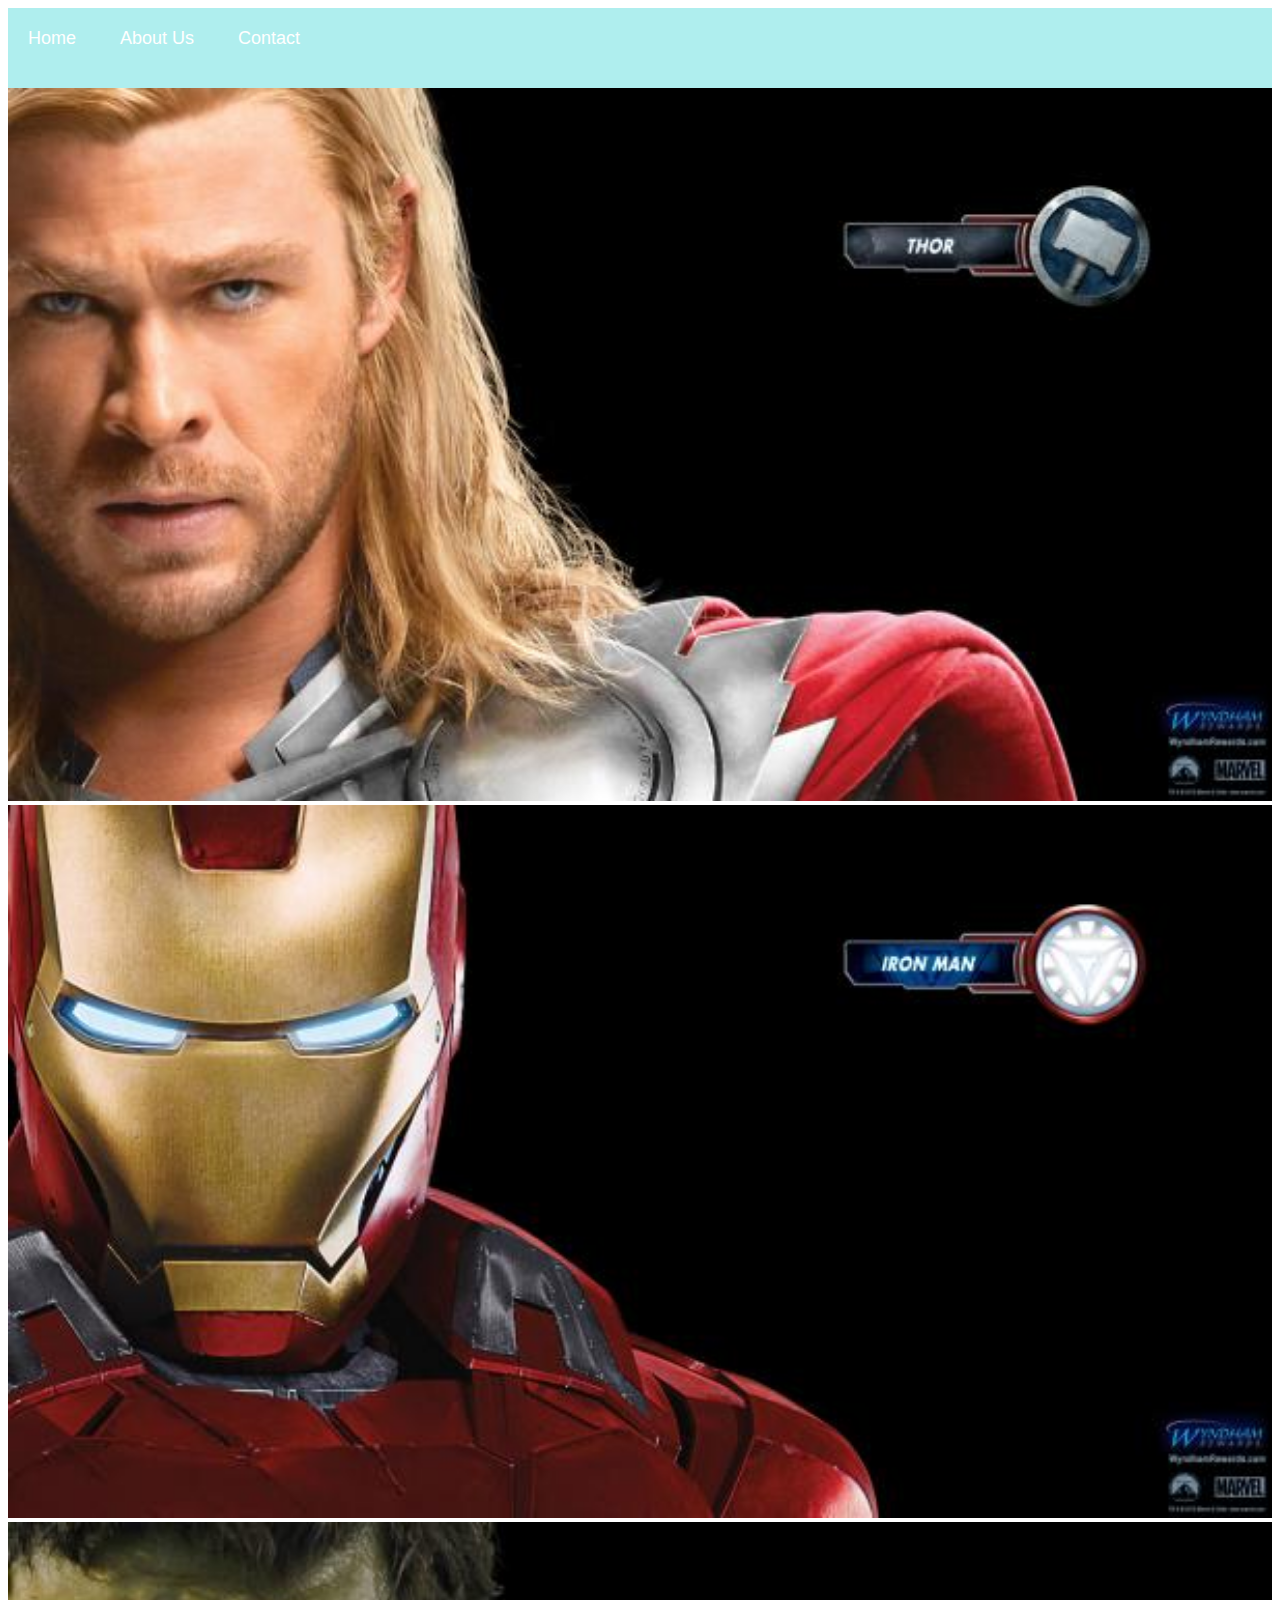
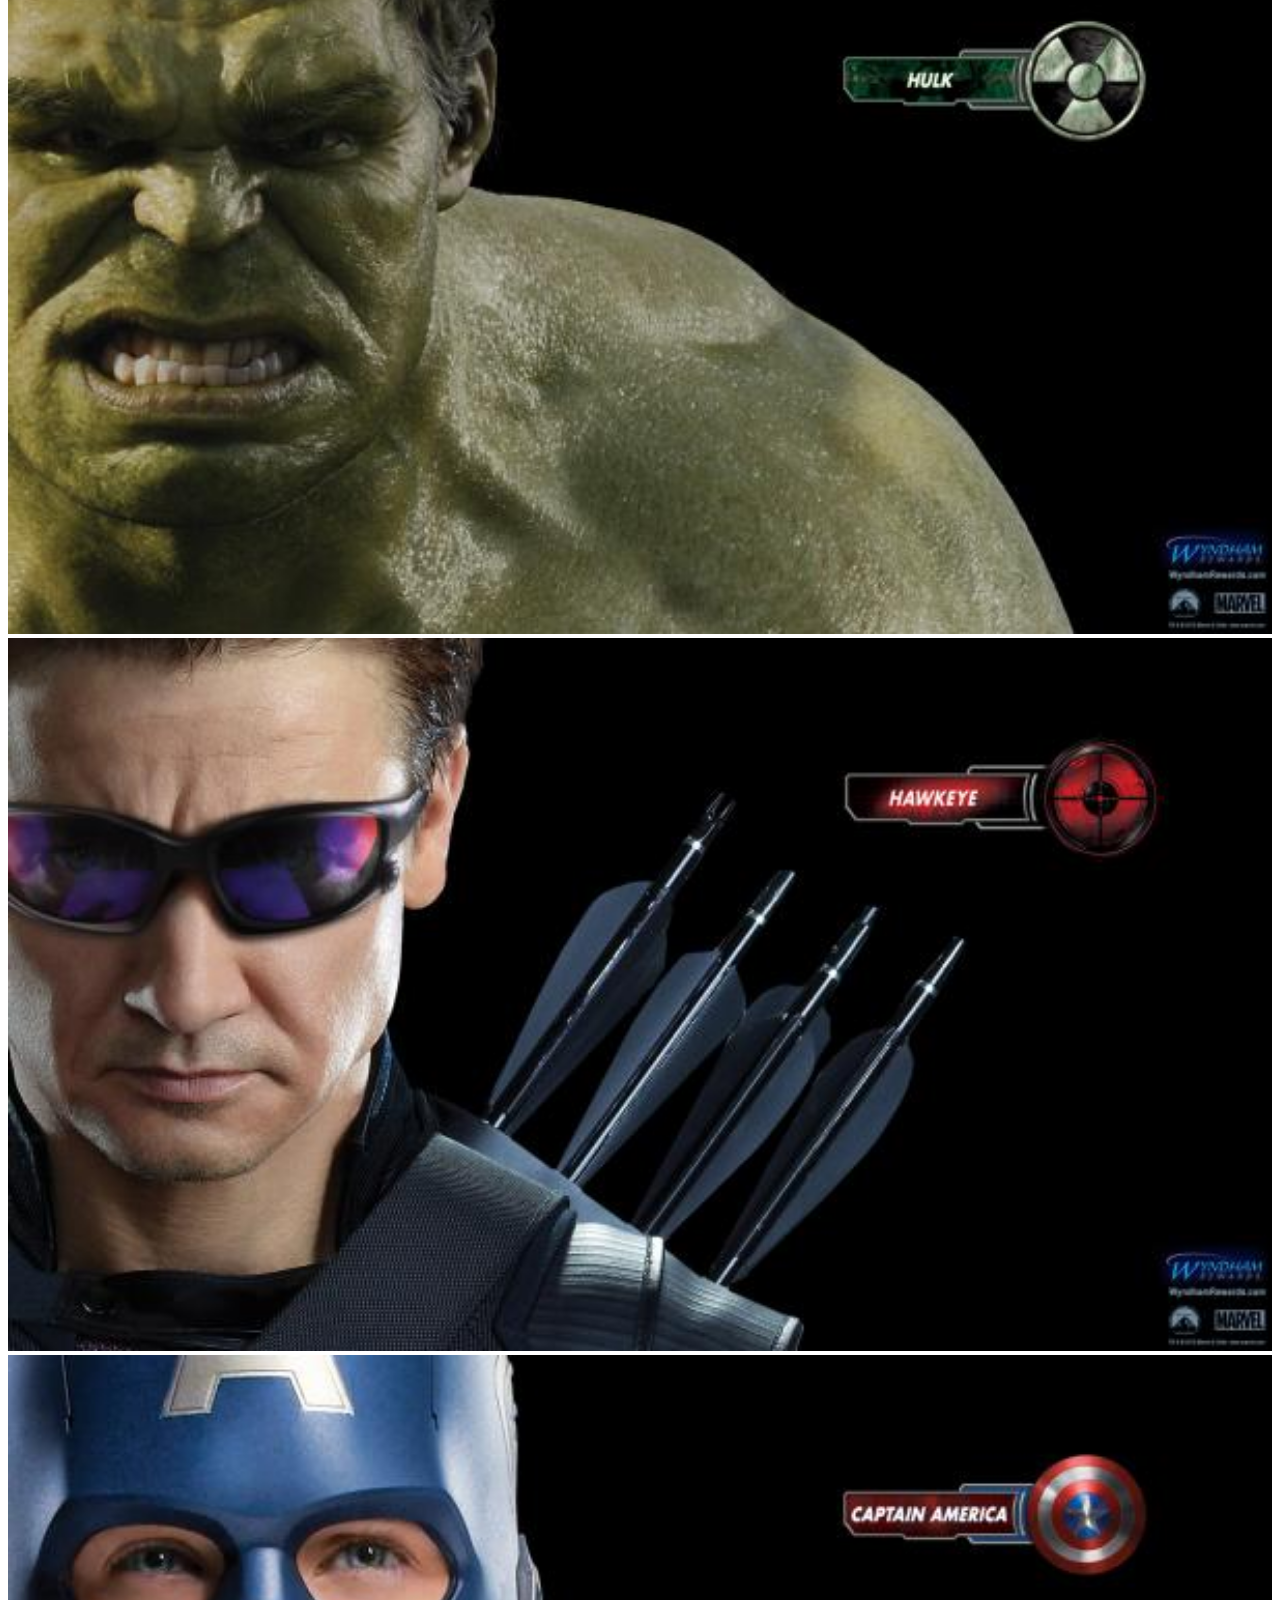
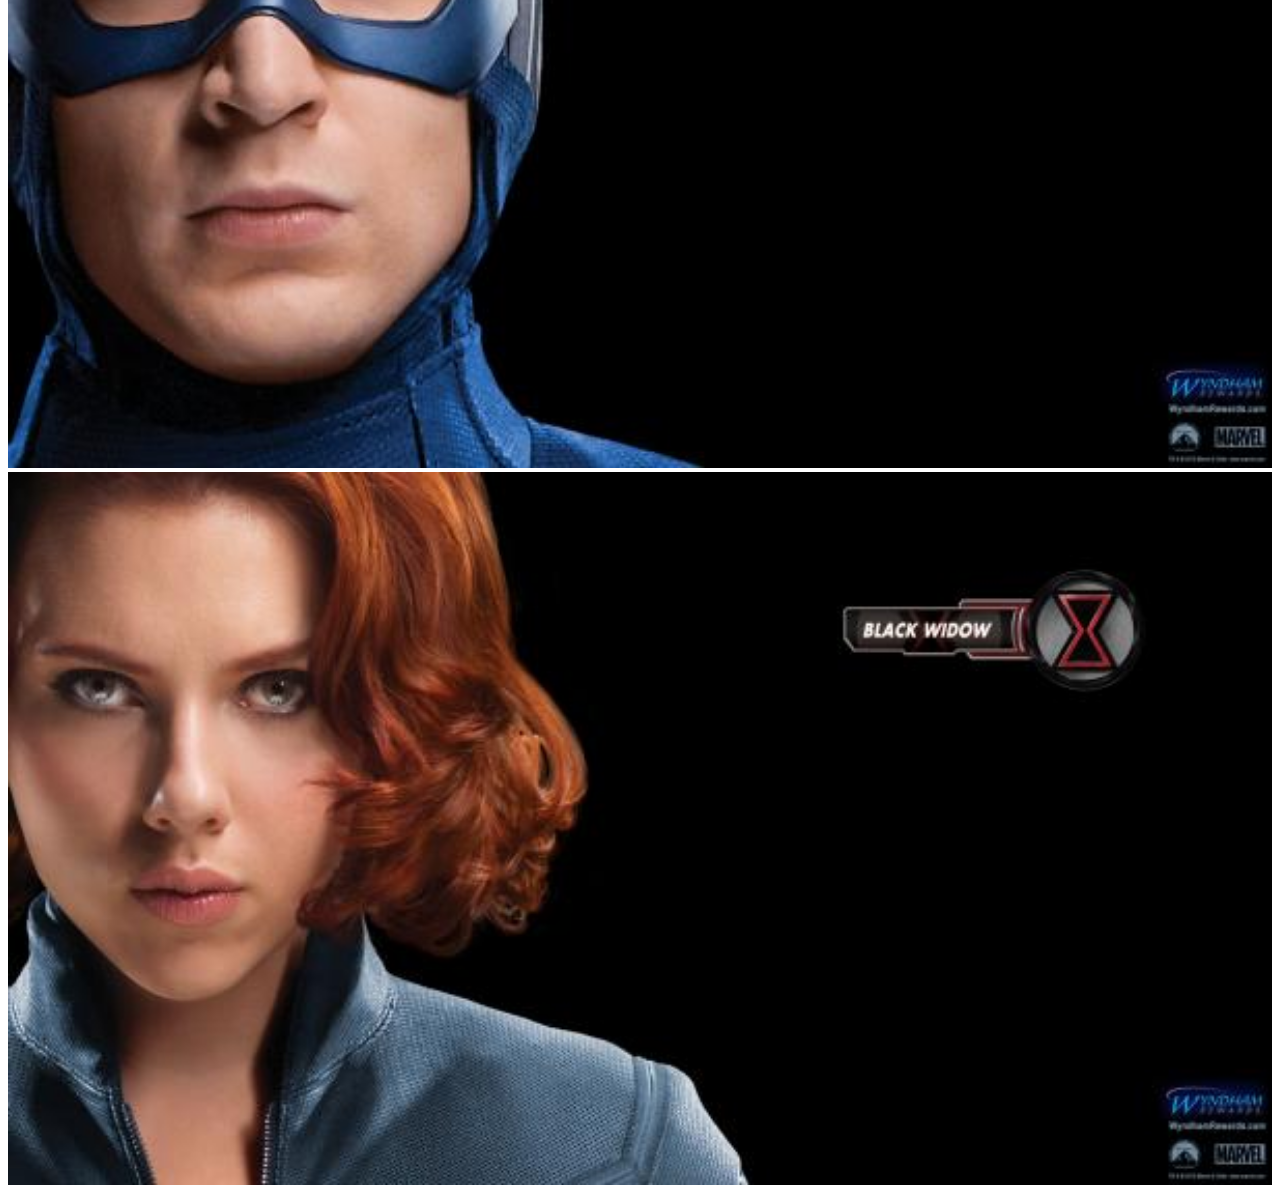
==== index.html @ efd93f51 "Add files via upload" ====
<!DOCTYPE html>
<html>
      <head>
            <link rel="stylesheet" href="style.css">
      </head>
      <body>
           <div id="menu">
               <a href="index.html">Home</a>
               <a href="about.html">About Us</a>
               <a href="contact.html">Contact</a>
           </div>
           <div class="gallery">
               <a href="avenger-1.html"> <img src="images/avengers_01.jpg"/> </a>
               <a href="avenger-2.html"> <img src="images/avengers_02.jpg"/> </a>
               <a href="avenger-3.html"> <img src="images/avengers_03.jpg"/> </a>
               <a href="avenger-4.html"> <img src="images/avengers_04.jpg"/> </a>
               <a href="avenger-5.html"> <img src="images/avengers_05.jpg"/> </a>
               <a href="avenger-6.html"> <img src="images/avengers_06.jpg"/> </a>
           </div>
      </body>
</html>
---- style.css ----
﻿.gallery img{
    width: 100%;
 }
#menu{
      width:100%;
      height:40px;
      background-color: paleturquoise;
      padding-top: 20px;
      padding-bottom: 20px;
}

#menu a{
      color:#ffffff;
      font-family: Helvetica, sans-serif;
      font-size: 18px;
      text-decoration:none;
      font-weight: 800px;
      
      padding-left: 20px;
      padding-right: 20px;
}

#menu a:hover{
       color: black;
}
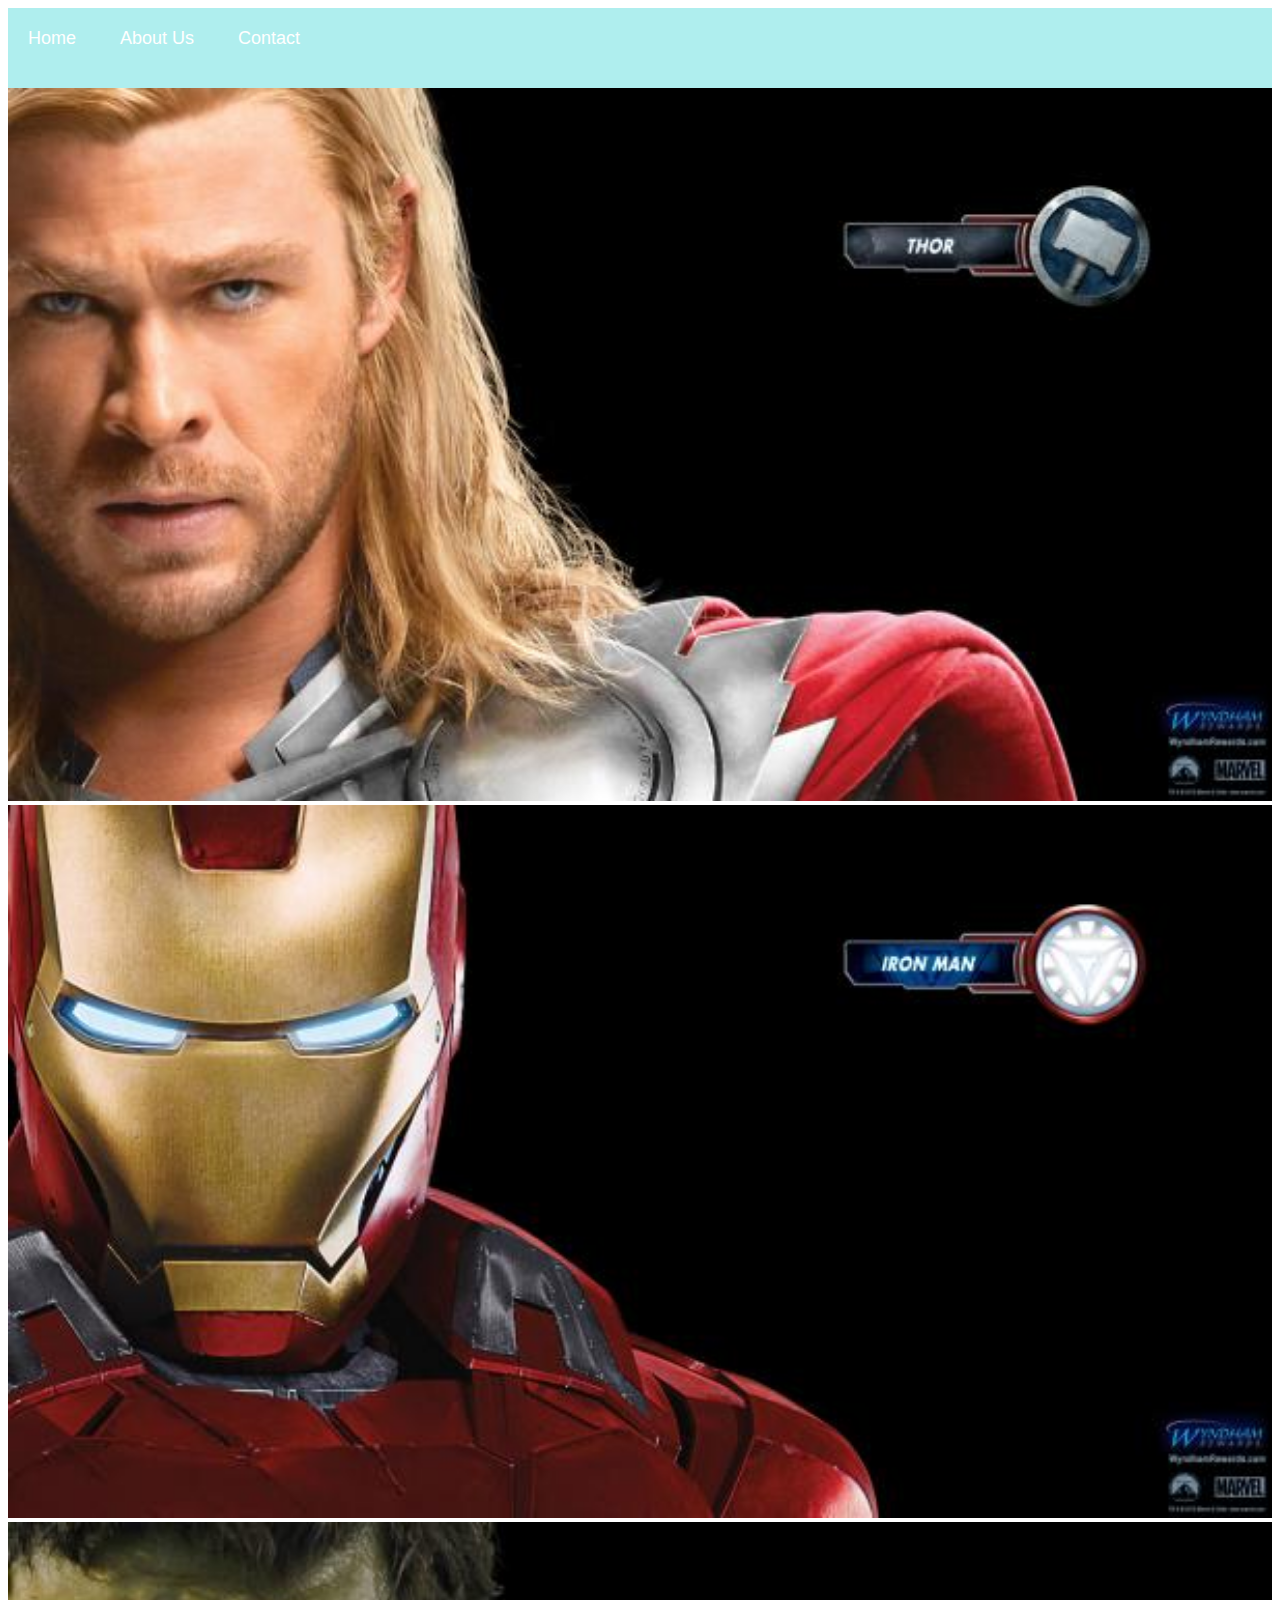
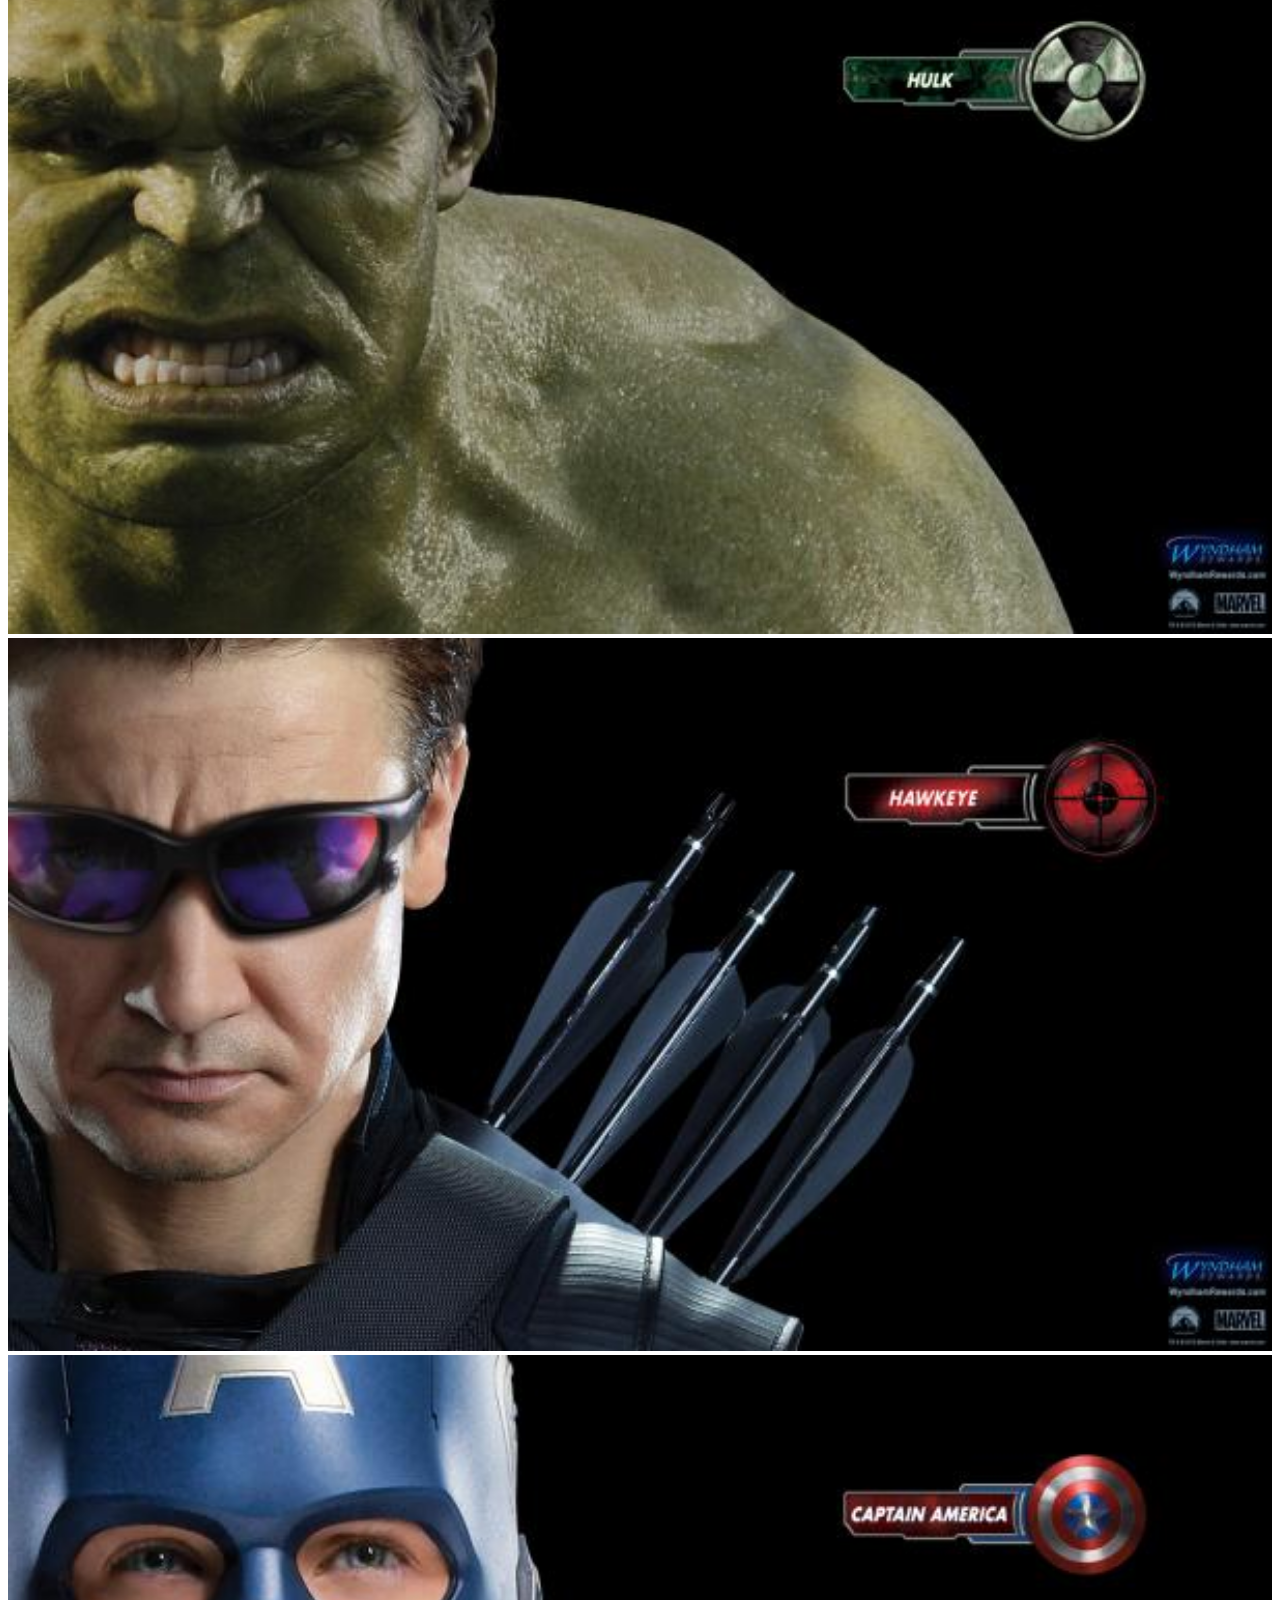
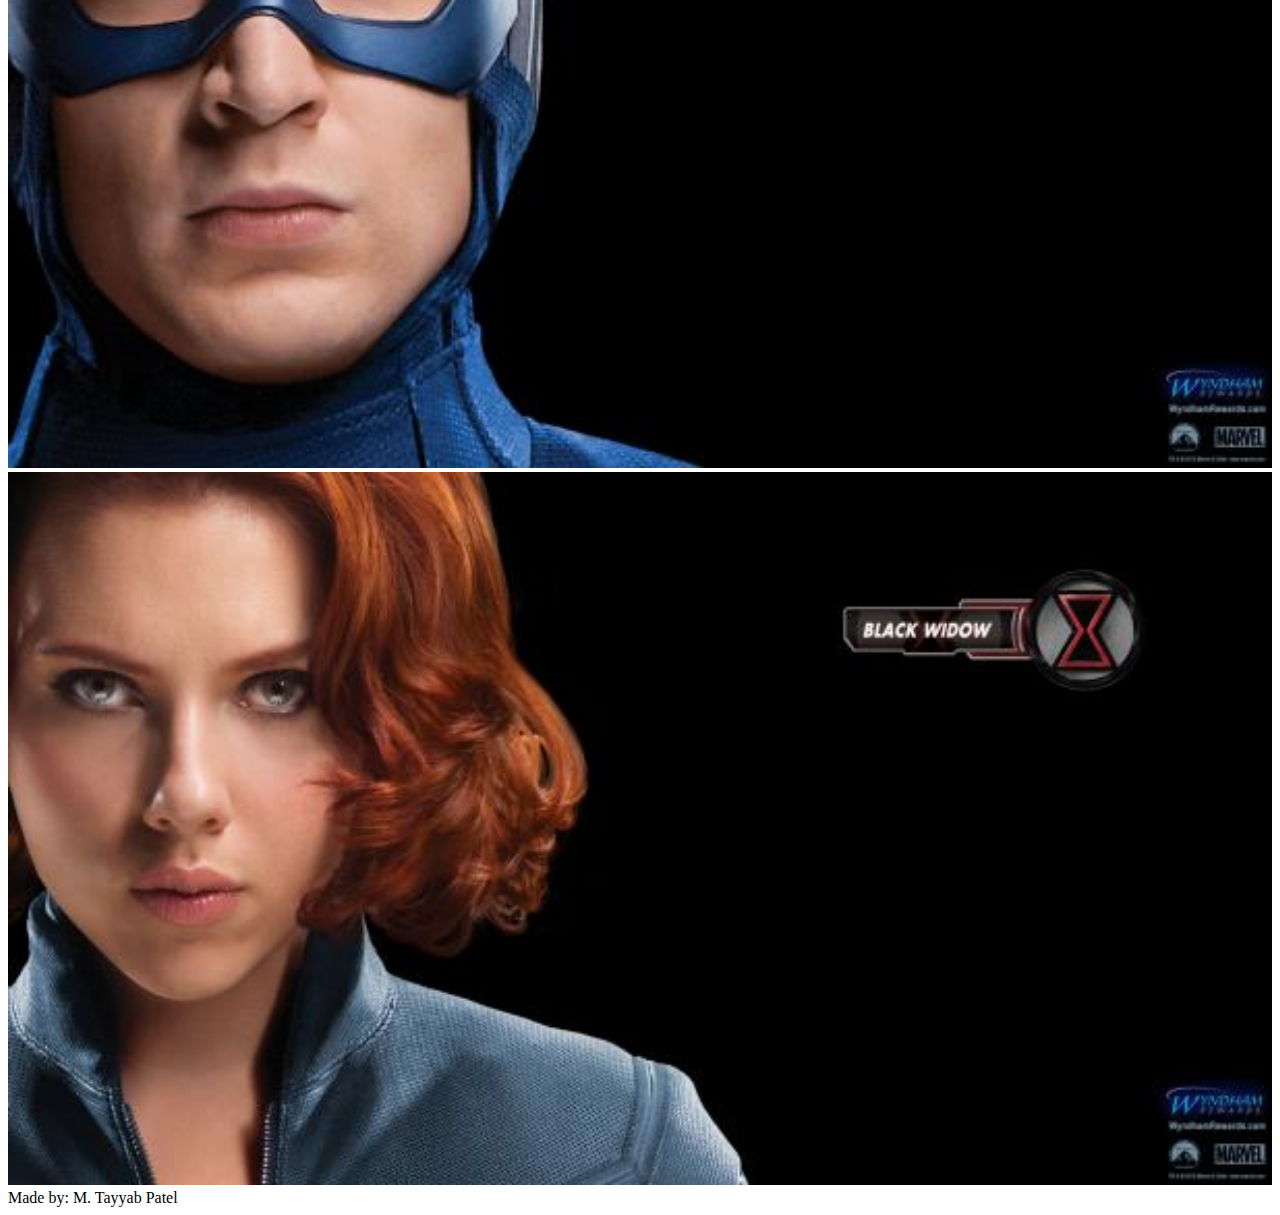
==== commit 91254272: "Update index.html" ====
--- a/index.html
+++ b/index.html
@@ -17,5 +17,6 @@
                <a href="avenger-5.html"> <img src="images/avengers_05.jpg"/> </a>
                <a href="avenger-6.html"> <img src="images/avengers_06.jpg"/> </a>
            </div>
+            Made by: M. Tayyab Patel
       </body>
-</html>+</html>
